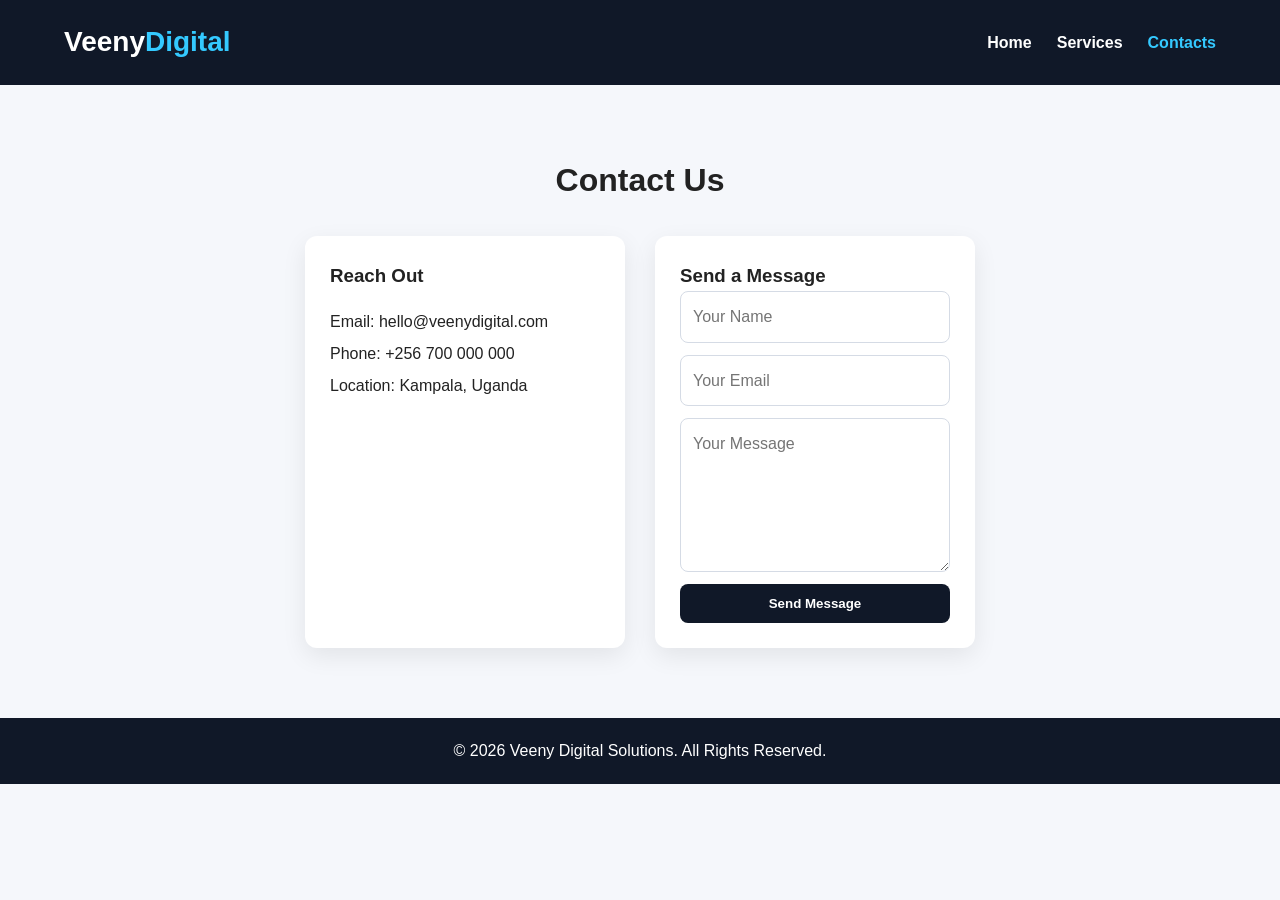
==== contacts.html @ 4d25377b "Added reg no and names addede   reg no and names" ====
<!DOCTYPE html>
<html lang="en">
<head>
    <meta charset="UTF-8">
    <meta name="viewport" content="width=device-width, initial-scale=1.0">
    <title>Contacts | Veeny Digital Solutions</title>
    <link rel="stylesheet" href="main styles.css">
</head>
<body>
    <header>
        <div class="logo">Veeny<span>Digital</span></div>
        <nav>
            <a href="index.html">Home</a>
            <a href="services.html">Services</a>
            <a href="contacts.html" class="active">Contacts</a>
        </nav>
    </header>

    <main>
        <section class="contact-page">
            <h2>Contact Us</h2>
            <div class="contact-grid">
                <div class="contact-card">
                    <h3>Reach Out</h3>
                    <ul class="contact-info">
                        <li>Email: hello@veenydigital.com</li>
                        <li>Phone: +256 700 000 000</li>
                        <li>Location: Kampala, Uganda</li>
                    </ul>
                </div>

                <div class="contact-form">
                    <h3>Send a Message</h3>
                    <form>
                        <input type="text" placeholder="Your Name" aria-label="Your Name">
                        <input type="email" placeholder="Your Email" aria-label="Your Email">
                        <textarea rows="5" placeholder="Your Message" aria-label="Your Message"></textarea>
                        <button type="submit">Send Message</button>
                    </form>
                </div>
            </div>
        </section>
    </main>

    <footer>
        <p>© 2026 Veeny Digital Solutions. All Rights Reserved.</p>
    </footer>
</body>
</html>
---- main styles.css ----
* {
    margin: 0;
    padding: 0;
    box-sizing: border-box;
}

body {
    font-family: Arial, Helvetica, sans-serif;
    line-height: 1.6;
    background: #f5f7fb;
    color: #222;
}

header {
    background: #101828;
    color: white;
    display: flex;
    justify-content: space-between;
    align-items: center;
    padding: 20px 5%;
    position: sticky;
    top: 0;
    z-index: 1000;
}

.logo {
    font-size: 28px;
    font-weight: bold;
}

.logo span {
    color: #34c9ff;
}

nav {
    display: flex;
    gap: 25px;
}

nav a {
    color: white;
    text-decoration: none;
    font-weight: 600;
}

nav a.active,
nav a:hover {
    color: #34c9ff;
}

.hero {
    background: linear-gradient(135deg, #101828, #1f3058);
    color: white;
    padding: 100px 5%;
}

.hero-content {
    max-width: 700px;
}

.hero h1 {
    font-size: 2.8rem;
    margin-bottom: 16px;
}

.hero p {
    font-size: 1.1rem;
    margin-bottom: 25px;
}

.btn {
    display: inline-block;
    background: #34c9ff;
    color: #101828;
    padding: 12px 25px;
    border-radius: 30px;
    text-decoration: none;
    font-weight: 700;
}

.about,
.directors,
.services-page,
.contact-page {
    padding: 70px 5%;
    text-align: center;
}

.about h2,
.directors h2,
.services-page h2,
.contact-page h2 {
    margin-bottom: 20px;
    font-size: 2rem;
}

.about p {
    max-width: 900px;
    margin: 15px auto;
    font-size: 17px;
}

.director-container,
.services-grid,
.contact-grid {
    display: flex;
    justify-content: center;
    gap: 30px;
    flex-wrap: wrap;
    margin-top: 30px;
}

.director-card,
.value-item,
.service-card,
.contact-card,
.contact-form {
    background: white;
    border-radius: 12px;
    box-shadow: 0 8px 25px rgba(0, 0, 0, 0.08);
    padding: 25px;
    width: min(320px, 100%);
}

.director-card h3,
.value-item h3,
.service-card h3,
.contact-card h3 {
    margin-bottom: 10px;
}

.values {
    display: flex;
    justify-content: center;
    gap: 25px;
    padding: 0 5% 80px;
    flex-wrap: wrap;
}

.service-card {
    text-align: left;
}

.service-card ul {
    padding-left: 20px;
    margin-top: 10px;
}

.contact-card,
.contact-form {
    text-align: left;
}

.contact-form form {
    display: flex;
    flex-direction: column;
    gap: 12px;
}

.contact-form input,
.contact-form textarea {
    width: 100%;
    padding: 12px;
    border: 1px solid #d5dbe5;
    border-radius: 8px;
    font: inherit;
}

.contact-form button {
    background: #101828;
    color: white;
    border: none;
    padding: 12px 20px;
    border-radius: 8px;
    font-weight: 700;
    cursor: pointer;
}

.contact-info {
    list-style: none;
    margin-top: 15px;
    line-height: 2;
}

footer {
    background: #101828;
    color: white;
    text-align: center;
    padding: 20px;
}
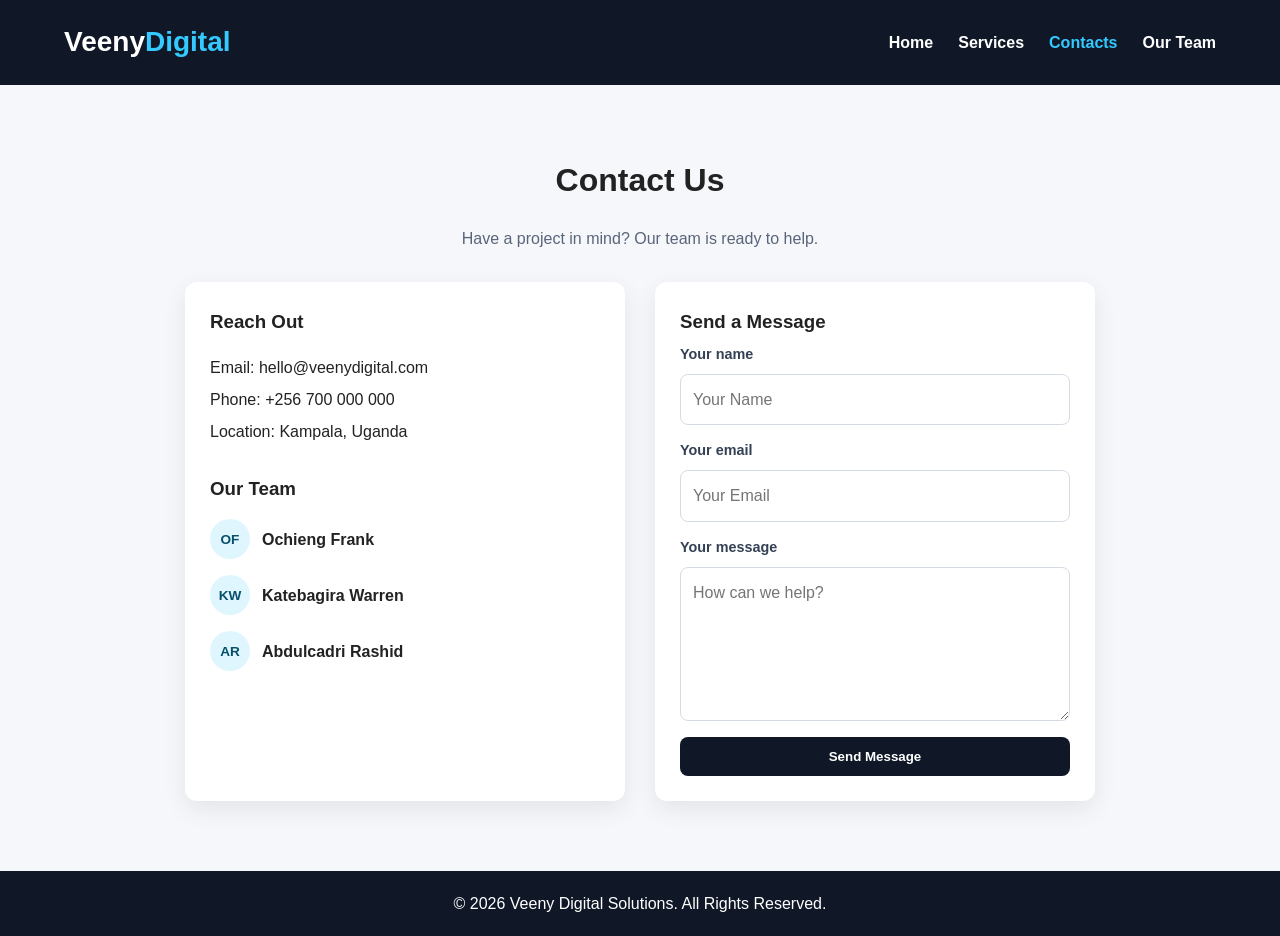
==== commit 86b39af6: "added new page added new page" ====
--- a/contacts.html
+++ b/contacts.html
@@ -13,12 +13,14 @@
             <a href="index.html">Home</a>
             <a href="services.html">Services</a>
             <a href="contacts.html" class="active">Contacts</a>
+            <a href="Extra%20page.html">Our Team</a>
         </nav>
     </header>
 
     <main>
         <section class="contact-page">
             <h2>Contact Us</h2>
+            <p class="contact-intro">Have a project in mind? Our team is ready to help.</p>
             <div class="contact-grid">
                 <div class="contact-card">
                     <h3>Reach Out</h3>
@@ -27,14 +29,23 @@
                         <li>Phone: +256 700 000 000</li>
                         <li>Location: Kampala, Uganda</li>
                     </ul>
+                    <h3 class="team-heading">Our Team</h3>
+                    <ul class="team-list">
+                        <li><span class="team-initials" aria-hidden="true">OF</span><span>Ochieng Frank</span></li>
+                        <li><span class="team-initials" aria-hidden="true">KW</span><span>Katebagira Warren</span></li>
+                        <li><span class="team-initials" aria-hidden="true">AR</span><span>Abdulcadri Rashid</span></li>
+                    </ul>
                 </div>
 
                 <div class="contact-form">
                     <h3>Send a Message</h3>
                     <form>
-                        <input type="text" placeholder="Your Name" aria-label="Your Name">
-                        <input type="email" placeholder="Your Email" aria-label="Your Email">
-                        <textarea rows="5" placeholder="Your Message" aria-label="Your Message"></textarea>
+                        <label for="contact-name">Your name</label>
+                        <input id="contact-name" name="name" type="text" placeholder="Your Name" required>
+                        <label for="contact-email">Your email</label>
+                        <input id="contact-email" name="email" type="email" placeholder="Your Email" required>
+                        <label for="contact-message">Your message</label>
+                        <textarea id="contact-message" name="message" rows="5" placeholder="How can we help?" required></textarea>
                         <button type="submit">Send Message</button>
                     </form>
                 </div>
--- a/main styles.css
+++ b/main styles.css
@@ -189,3 +189,193 @@
     padding: 20px;
 }
 
+.team-page {
+    max-width: 1180px;
+    margin: 0 auto;
+    padding: 72px 5% 84px;
+}
+
+.team-page-heading {
+    max-width: 620px;
+    margin-bottom: 34px;
+}
+
+.team-eyebrow {
+    margin-bottom: 8px;
+    color: #08799c;
+    font-size: 0.8rem;
+    font-weight: 700;
+}
+
+.team-page-heading h1 {
+    margin-bottom: 8px;
+    color: #101828;
+    font-size: 2.3rem;
+    line-height: 1.2;
+}
+
+.team-page-heading > p:last-child {
+    color: #596579;
+}
+
+.team-grid {
+    display: grid;
+    grid-template-columns: repeat(auto-fit, minmax(min(100%, 260px), 1fr));
+    gap: 22px;
+}
+
+.team-card {
+    min-width: 0;
+    padding: 28px 24px;
+    border-top: 4px solid #34c9ff;
+    border-radius: 8px;
+    background: #fff;
+    box-shadow: 0 8px 25px rgba(0, 0, 0, 0.08);
+}
+
+.team-avatar {
+    display: grid;
+    place-items: center;
+    width: 64px;
+    aspect-ratio: 1;
+    margin-bottom: 18px;
+    border-radius: 50%;
+    background: #dff6ff;
+    color: #07506a;
+    font-size: 1.2rem;
+    font-weight: 700;
+}
+
+.team-card h2 {
+    margin-bottom: 4px;
+    color: #101828;
+    font-size: 1.2rem;
+}
+
+.team-role {
+    margin-bottom: 14px;
+    color: #08799c;
+    font-weight: 700;
+}
+
+.team-registration {
+    color: #596579;
+    font-size: 0.9rem;
+    overflow-wrap: anywhere;
+}
+
+.contact-intro {
+    max-width: 560px;
+    margin: 0 auto;
+    color: #596579;
+}
+
+.contact-page .contact-grid {
+    align-items: stretch;
+}
+
+.contact-page .contact-card,
+.contact-page .contact-form {
+    width: min(440px, 100%);
+}
+
+.contact-page .team-heading {
+    margin-top: 26px;
+}
+
+.team-list {
+    display: grid;
+    gap: 12px;
+    margin-top: 14px;
+    list-style: none;
+}
+
+.team-list li {
+    display: flex;
+    align-items: center;
+    gap: 12px;
+    min-height: 44px;
+    font-weight: 600;
+}
+
+.team-initials {
+    display: grid;
+    place-items: center;
+    flex: 0 0 40px;
+    width: 40px;
+    aspect-ratio: 1;
+    border-radius: 50%;
+    background: #dff6ff;
+    color: #07506a;
+    font-size: 0.85rem;
+    font-weight: 700;
+}
+
+.contact-page .contact-form form {
+    gap: 8px;
+}
+
+.contact-page .contact-form label {
+    margin-top: 6px;
+    color: #344054;
+    font-size: 0.9rem;
+    font-weight: 600;
+}
+
+.contact-page .contact-form input,
+.contact-page .contact-form textarea {
+    min-width: 0;
+}
+
+.contact-page .contact-form textarea {
+    resize: vertical;
+}
+
+.contact-page .contact-form button {
+    margin-top: 8px;
+}
+
+@media (max-width: 600px) {
+    header {
+        flex-direction: column;
+        gap: 12px;
+        padding: 16px 5%;
+    }
+
+    nav {
+        width: 100%;
+        justify-content: center;
+        gap: clamp(14px, 5vw, 25px);
+    }
+
+    .contact-page {
+        padding: 44px 5%;
+    }
+
+    .contact-page h2 {
+        font-size: 1.8rem;
+    }
+
+    .contact-page .contact-grid {
+        gap: 18px;
+        margin-top: 24px;
+    }
+
+    .contact-page .contact-card,
+    .contact-page .contact-form {
+        padding: 22px;
+    }
+
+    .team-page {
+        padding: 48px 5% 60px;
+    }
+
+    .team-page-heading {
+        margin-bottom: 26px;
+    }
+
+    .team-page-heading h1 {
+        font-size: 1.9rem;
+    }
+}
+
